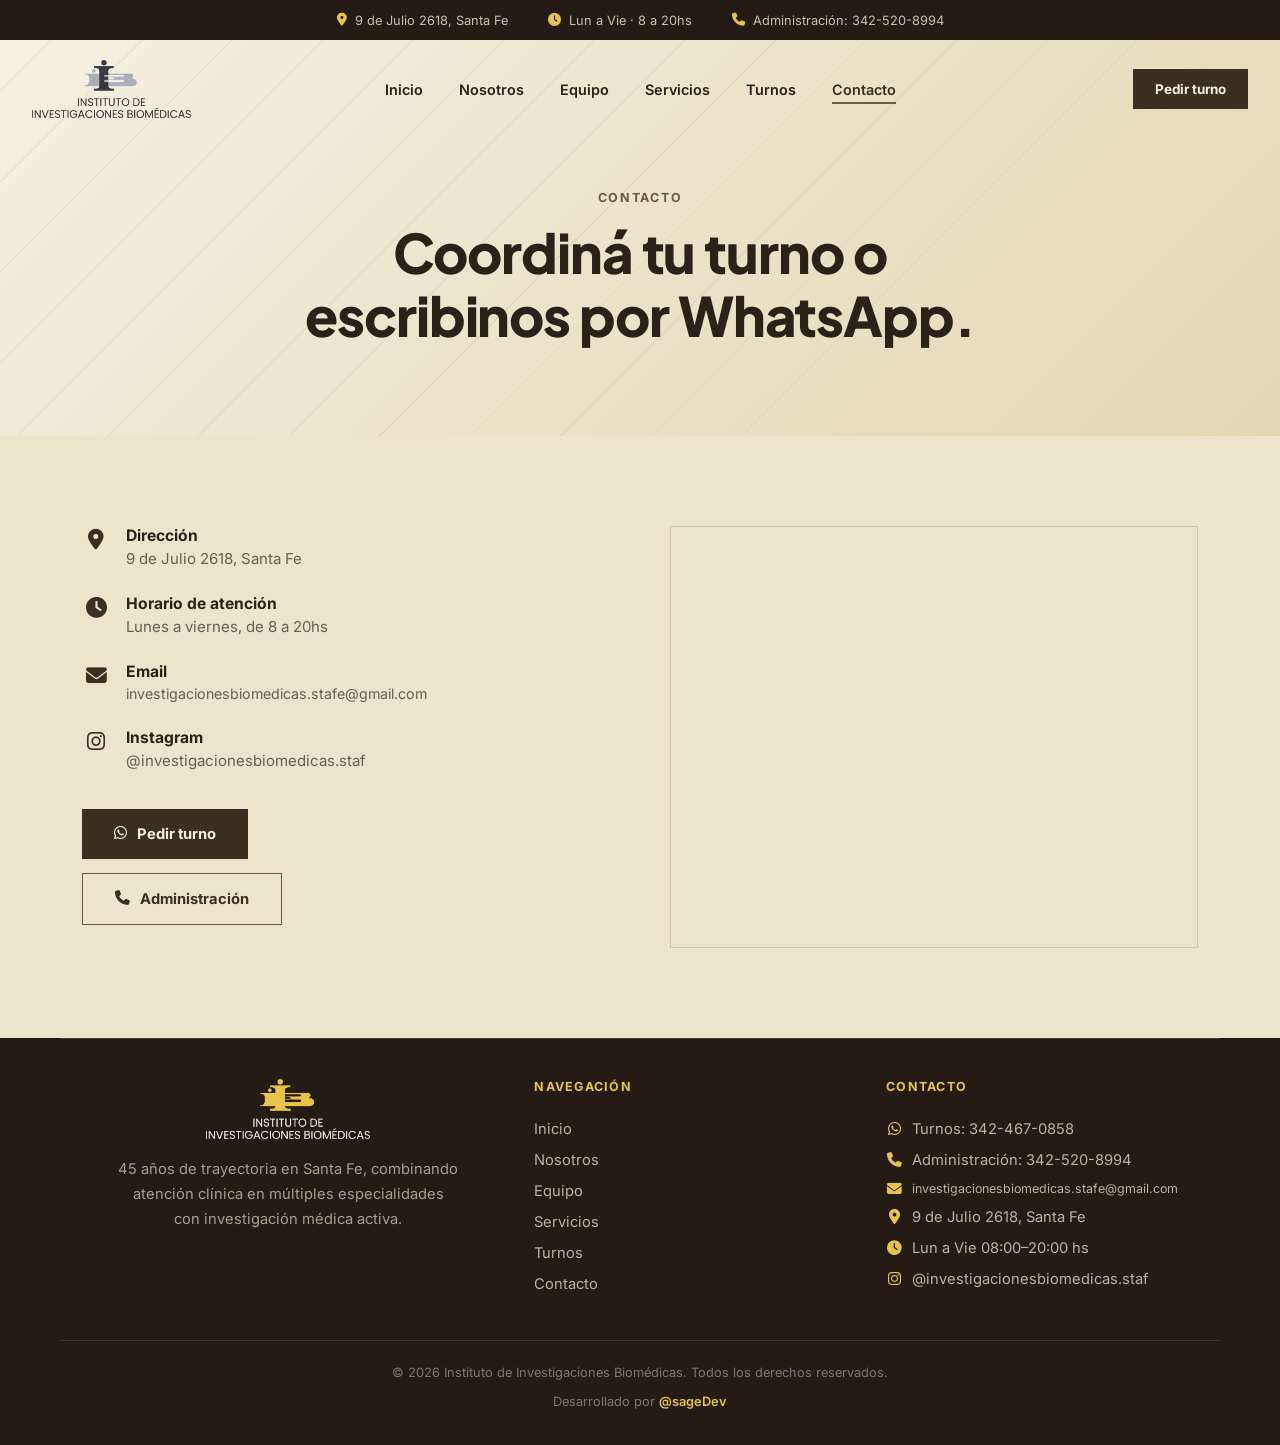
==== contacto.html @ 0e3583ee "ajuste 3" ====
<!DOCTYPE html>
<html lang="es">
<head>
<meta charset="UTF-8" />
<meta name="viewport" content="width=device-width, initial-scale=1.0" />
<title>Contacto — Instituto de Investigaciones Biomédicas</title>
<meta name="description" content="Coordiná tu turno por WhatsApp, encontrá nuestra dirección en Santa Fe y horarios de atención." />
<link rel="icon" type="image/png" href="favicon.png" />
<meta property="og:title" content="Contacto — Instituto de Investigaciones Biomédicas" />
<meta property="og:description" content="Coordiná tu turno o escribinos por WhatsApp." />
<meta property="og:image" content="og.png" />
<link rel="preconnect" href="https://fonts.googleapis.com">
<link rel="preconnect" href="https://fonts.gstatic.com" crossorigin>
<link href="https://fonts.googleapis.com/css2?family=Plus+Jakarta+Sans:wght@500;600;700;800&family=Inter:wght@400;500;600;700&display=swap" rel="stylesheet">
<link rel="stylesheet" href="https://cdnjs.cloudflare.com/ajax/libs/font-awesome/6.4.0/css/all.min.css">
<link rel="stylesheet" href="styles.css" />
</head>
<body>

<div class="topbar" id="topbar">
  <div class="topbar-inner">
    <a href="https://www.google.com/maps/search/?api=1&query=9+de+Julio+2618,+Santa+Fe" target="_blank" rel="noopener"><i class="fa-solid fa-location-dot"></i> 9 de Julio 2618, Santa Fe</a>
    <span><i class="fa-solid fa-clock"></i> Lun a Vie · 8 a 20hs</span>
    <a href="tel:+543425208994" target="_blank" rel="noopener"><i class="fa-solid fa-phone"></i> Administración: 342-520-8994</a>
  </div>
</div>

<header id="siteHeader">
  <div class="h-inner">
    <a class="h-logo" href="index.html#top">
      <img src="logo-texto.png" alt="Instituto de Investigaciones Biomédicas" />
    </a>
    <nav class="desk">
      <a href="index.html#top">Inicio</a>
      <a href="nosotros.html">Nosotros</a>
      <a href="equipo.html">Equipo</a>
      <a href="index.html#especialidades">Servicios</a>
      <a href="index.html#turno">Turnos</a>
      <a href="contacto.html" class="active">Contacto</a>
    </nav>
    <a href="https://wa.me/5493424670858?text=Hola%2C%20quiero%20pedir%20un%20turno." class="h-cta" target="_blank" rel="noopener">Pedir turno</a>
  </div>
</header>

<div class="burger" id="burger">
  <span></span><span></span><span></span>
</div>
<div id="moverlay"></div>
<nav id="mnav">
  <img src="logo-texto.png" alt="Instituto de Investigaciones Biomédicas" class="mnav-badge" />
  <div class="mnav-divider"></div>
  <a href="index.html#top">Inicio</a>
  <a href="nosotros.html">Nosotros</a>
  <a href="equipo.html">Equipo</a>
  <a href="index.html#especialidades">Servicios</a>
  <a href="index.html#turno">Turnos</a>
  <a href="contacto.html">Contacto</a>
  <a href="https://wa.me/5493424670858?text=Hola%2C%20quiero%20pedir%20un%20turno." class="mnav-cta" target="_blank" rel="noopener">Pedir turno</a>
</nav>

<!-- ═══ PAGE HEADER ═══ -->
<section class="page-header">
  <div class="page-header-inner">
    <p class="eyebrow reveal">Contacto</p>
    <h1 class="reveal">Coordiná tu turno o escribinos por WhatsApp.</h1>
  </div>
</section>

<!-- ═══ CONTACTO + MAPA ═══ -->
<section class="contact-section">
  <div class="contact-grid">
    <div class="contact-info">
      <div class="contact-list">
        <div class="contact-item reveal">
          <i class="fa-solid fa-location-dot"></i>
          <div>
            <h5>Dirección</h5>
            <p>9 de Julio 2618, Santa Fe</p>
          </div>
        </div>
        <div class="contact-item reveal">
          <i class="fa-solid fa-clock"></i>
          <div>
            <h5>Horario de atención</h5>
            <p>Lunes a viernes, de 8 a 20hs</p>
          </div>
        </div>
        <div class="contact-item reveal">
          <i class="fa-solid fa-envelope"></i>
          <div>
            <h5>Email</h5>
            <p class="contact-email">investigacionesbiomedicas.stafe@gmail.com</p>
          </div>
        </div>
        <div class="contact-item reveal">
          <i class="fa-brands fa-instagram"></i>
          <div>
            <h5>Instagram</h5>
            <p>@investigacionesbiomedicas.staf</p>
          </div>
        </div>
      </div>
      <div class="contact-ctas reveal">
        <a href="https://wa.me/5493424670858?text=Hola%2C%20quiero%20pedir%20un%20turno." class="btn btn-solid" target="_blank" rel="noopener"><i class="fa-brands fa-whatsapp"></i> Pedir turno</a>
        <a href="tel:+543425208994" class="btn btn-ghost" target="_blank" rel="noopener"><i class="fa-solid fa-phone"></i> Administración</a>
      </div>
    </div>
    <div class="contact-map reveal">
      <iframe src="https://www.google.com/maps?q=9+de+Julio+2618,+Santa+Fe&output=embed" loading="lazy" referrerpolicy="no-referrer-when-downgrade" title="Ubicación del Instituto de Investigaciones Biomédicas"></iframe>
    </div>
  </div>
</section>

<!-- ═══ FOOTER ═══ -->
<div class="close-block">
  <footer class="footer">
    <div class="footer-top">
      <div class="footer-brand">
        <img src="logo-texto-light.png" alt="Instituto de Investigaciones Biomédicas" />
        <p class="footer-tagline">45 años de trayectoria en Santa Fe, combinando atención clínica en múltiples especialidades con investigación médica activa.</p>
      </div>
      <div class="footer-col">
        <h5>Navegación</h5>
        <a href="index.html#top">Inicio</a>
        <a href="nosotros.html">Nosotros</a>
        <a href="equipo.html">Equipo</a>
        <a href="index.html#especialidades">Servicios</a>
        <a href="index.html#turno">Turnos</a>
        <a href="contacto.html">Contacto</a>
      </div>
      <div class="footer-col">
        <h5>Contacto</h5>
        <a href="https://wa.me/5493424670858?text=Hola%2C%20quiero%20pedir%20un%20turno." target="_blank" rel="noopener"><i class="fa-brands fa-whatsapp"></i> Turnos: 342-467-0858</a>
        <p><i class="fa-solid fa-phone"></i> Administración: 342-520-8994</p>
        <a href="mailto:investigacionesbiomedicas.stafe@gmail.com" target="_blank" rel="noopener" class="footer-email"><i class="fa-solid fa-envelope"></i> investigacionesbiomedicas.stafe@gmail.com</a>
        <p><i class="fa-solid fa-location-dot"></i> 9 de Julio 2618, Santa Fe</p>
        <p><i class="fa-solid fa-clock"></i> Lun a Vie 08:00–20:00 hs</p>
        <a href="https://www.instagram.com/investigacionesbiomedicas.staf/" target="_blank" rel="noopener"><i class="fa-brands fa-instagram"></i> @investigacionesbiomedicas.staf</a>
      </div>
    </div>
    <div class="footer-bottom">
      <span>© 2026 Instituto de Investigaciones Biomédicas. Todos los derechos reservados.</span>
      <span class="footer-credit">Desarrollado por <a href="https://instagram.com/sagedev" target="_blank" rel="noopener">@sageDev</a></span>
    </div>
  </footer>
</div>

<a href="https://wa.me/5493424670858?text=Hola%2C%20quiero%20pedir%20un%20turno." class="wap-float" aria-label="WhatsApp" target="_blank" rel="noopener"><i class="fa-brands fa-whatsapp"></i></a>
<button class="top-float" id="topFloat" aria-label="Volver arriba"><i class="fa-solid fa-chevron-up"></i></button>

<script src="main.js"></script>
</body>
</html>
---- styles.css ----
/* ═══ RESET & BASE ═══ */
* { margin: 0; padding: 0; box-sizing: border-box; }
html { color-scheme: only light; scroll-behavior: smooth; overflow-x: hidden; max-width: 100%; }

:root {
  --cream: #EDE4CC;
  --cream-soft: #F6F1E4;
  --brown-dark: #3B2F22;
  --brown-mid: #6B5A3F;
  --yellow: #E8C547;
  --ink: #2A2118;
  --ink-soft: rgba(42, 33, 24, .68);
  --line: rgba(42, 33, 24, .14);
  --line-strong: rgba(107, 90, 63, .35);
  --brown-darker: #241C14;
}

body { font-family: 'Inter', sans-serif; color: var(--ink); background: var(--cream); overflow-x: hidden; position: relative; }

h1, h2, h3, h4 { font-family: 'Plus Jakarta Sans', sans-serif; font-weight: 700; line-height: 1.15; color: var(--ink); }
a { text-decoration: none; color: inherit; }
ul { list-style: none; }
img { max-width: 100%; display: block; }
button { font-family: inherit; cursor: pointer; }
section { position: relative; z-index: 1; padding: 90px 0; }

.eyebrow { font-family: 'Inter', sans-serif; text-transform: uppercase; letter-spacing: .14em; font-size: .78rem; font-weight: 700; color: var(--brown-mid); margin-bottom: 1rem; }
.eyebrow-light { color: var(--yellow); }

.sec-head { max-width: 680px; margin: 0 auto 44px; text-align: center; padding: 0 24px; }
.sec-head h2 { font-size: clamp(2rem, 3.2vw, 2.6rem); }
#especialidades .sec-head { max-width: 780px; }

.btn { display: inline-flex; align-items: center; justify-content: center; gap: 10px; font-family: 'Inter', sans-serif; font-weight: 700; font-size: .92rem; padding: 16px 32px; border-radius: 0; cursor: pointer; transition: all .25s ease; }
.btn-solid { background: var(--brown-dark); color: var(--cream-soft); }
.btn-solid:hover { background: var(--brown-darker); }
.btn-ghost { background: transparent; border: 1.5px solid var(--brown-mid); color: var(--brown-dark); }
.btn-ghost:hover { background: var(--brown-dark); border-color: var(--brown-dark); color: var(--cream-soft); }
.btn-ghost-light { background: transparent; border: 1.5px solid rgba(237,228,204,.5); color: var(--cream-soft); }
.btn-ghost-light:hover { border-color: var(--yellow); background: var(--yellow); color: var(--brown-dark); }

.reveal { opacity: 0; transform: translateY(24px); transition: opacity .7s ease, transform .7s cubic-bezier(.2,.7,.2,1); }
.reveal.in { opacity: 1; transform: none; }

/* ═══ BURGER / MOBILE MENU ═══ */
.burger { display: none; position: fixed; top: 49px; right: 24px; transform: translateY(-50%); width: 22px; height: 15px; cursor: pointer; z-index: 300; flex-direction: column; justify-content: space-between; }
.burger span { display: block; width: 100%; height: 2px; background: var(--ink); transition: all .3s ease; }
.burger.open span:nth-child(1) { transform: translateY(6.5px) rotate(45deg); }
.burger.open span:nth-child(2) { opacity: 0; }
.burger.open span:nth-child(3) { transform: translateY(-6.5px) rotate(-45deg); }

#mnav {
  position: fixed; top: 0; right: 0; width: 80%; max-width: 300px; height: 100vh;
  background: var(--cream-soft);
  z-index: 260; padding: 100px 32px 40px; display: flex; flex-direction: column; align-items: center; justify-content: center; gap: 24px;
  transform: translateX(100%); transition: transform .4s cubic-bezier(.2,.8,.2,1);
}
#mnav.open { transform: translateX(0); }
.mnav-badge { width: 200px; height: auto; margin-bottom: 16px; }
#mnav a { font-family: 'Plus Jakarta Sans', sans-serif; font-weight: 600; font-size: 1rem; color: var(--ink); }
#mnav a.mnav-cta { margin-top: 10px; background: var(--brown-dark); color: var(--cream-soft); padding: 12px 26px; font-family: 'Inter'; font-size: 1rem; font-weight: 700; border-radius: 0; }
.mnav-divider { width: 40px; height: 1px; background: var(--line-strong); margin-bottom: 6px; }
#moverlay { position: fixed; inset: 0; background: rgba(42,33,24,.5); z-index: 250; opacity: 0; pointer-events: none; transition: opacity .3s ease; }
#moverlay.open { opacity: 1; pointer-events: auto; }

/* ═══ TOPBAR — datos de contacto, se oculta al scrollear ═══ */
.topbar {
  position: fixed; top: 0; left: 0; right: 0; z-index: 210; height: 40px;
  background: var(--brown-darker); transition: transform .35s ease;
}
.topbar.hide { transform: translateY(-100%); }
.topbar-inner {
  max-width: 1280px; height: 100%; margin: 0 auto; padding: 0 32px;
  display: flex; align-items: center; justify-content: center; gap: 40px;
}
.topbar-inner span, .topbar-inner a { display: flex; align-items: center; gap: 8px; font-size: .8rem; color: rgba(237,228,204,.82); white-space: nowrap; transition: color .2s ease; }
.topbar-inner a:hover { color: var(--yellow); }
.topbar-inner i { color: var(--yellow); font-size: .82rem; }

/* ═══ HEADER — transparente antes de scrollear ═══ */
header { position: fixed; top: 40px; left: 0; right: 0; z-index: 200; border-bottom: 1px solid transparent; transition: top .35s ease, border-color .3s ease, box-shadow .3s ease; }
header::before { content: ''; position: absolute; inset: 0; z-index: -1; background: var(--cream-soft); opacity: 0; transition: opacity .3s ease; }
header.scrolled::before { opacity: 1; }
header.scrolled { top: 0; border-bottom-color: var(--line); box-shadow: 0 4px 20px rgba(42,33,24,.08); }
.h-inner { max-width: 1280px; margin: 0 auto; padding: 0 32px; height: 98px; display: grid; grid-template-columns: 1fr auto 1fr; align-items: center; }
.h-logo { justify-self: start; display: block; }
.h-logo img { height: 58px; width: auto; }
nav.desk { display: flex; align-items: center; justify-content: center; gap: 36px; }
nav.desk a { font-family: 'Inter'; font-size: .9rem; font-weight: 600; color: var(--ink); position: relative; transition: color .3s ease; }
nav.desk a:hover { color: var(--brown-mid); }
nav.desk a::after { content: ''; position: absolute; left: 0; bottom: -6px; width: 0; height: 2px; background: var(--yellow); transition: width .3s ease; }
nav.desk a:hover::after { width: 100%; }
nav.desk a.active { color: var(--brown-dark); }
nav.desk a.active::after { width: 100%; background: var(--brown-mid); }
.h-cta { justify-self: end; display: inline-flex; align-items: center; gap: 8px; background: var(--brown-dark); color: var(--cream-soft); padding: 12px 22px; border-radius: 0; font-family: 'Inter'; font-size: .84rem; font-weight: 700; transition: background .25s ease; }
.h-cta:hover { background: var(--brown-darker); }

/* ═══ HERO — layout asimétrico, panel de marca ═══ */
.hero {
  position: relative; overflow: hidden; height: 100vh; height: 100svh;
  display: flex; align-items: center;
  padding: 0;
  background: linear-gradient(135deg, var(--cream-soft) 0%, var(--cream) 45%, #E4D8B4 100%);
}
.hero::before {
  content: ''; position: absolute; inset: 0; z-index: 0;
  background: repeating-linear-gradient(135deg, rgba(59,47,34,.09) 0px, rgba(59,47,34,.09) 1px, transparent 1px, transparent 64px);
  -webkit-mask-image: linear-gradient(135deg, #000 0%, #000 40%, transparent 85%);
  mask-image: linear-gradient(135deg, #000 0%, #000 40%, transparent 85%);
}
.hero-grid {
  position: relative; z-index: 2; width: 100%; max-width: 1180px; margin: 0 auto; padding: 0 32px;
  display: grid; grid-template-columns: 1.3fr .7fr; gap: 50px; align-items: center;
}
.hero-inner { max-width: 700px; }
.hero-inner h1 { font-size: clamp(2.6rem, 4.6vw, 4.2rem); font-weight: 800; line-height: 1.08; margin-bottom: 1.3rem; letter-spacing: -.02em; }
.hero-inner h1 em { font-style: normal; color: var(--brown-dark); background: linear-gradient(180deg, transparent 62%, var(--yellow) 62%); padding: 0 2px; }
.hero-sub { font-size: 1.08rem; color: var(--ink-soft); line-height: 1.7; max-width: 500px; margin: 0 0 2rem; }
.hero-ctas { display: flex; align-items: center; gap: 16px; flex-wrap: wrap; }
.hero-visual { display: flex; justify-content: center; }
.hero-visual img { width: 100%; max-width: 420px; height: auto; }

/* ═══ FRANJA DE IDENTIDAD — foto oscurecida, estilo premium ═══ */
.id-strip { position: relative; overflow: hidden; background: var(--brown-dark); padding: 56px 0; }
.id-strip-bg { position: absolute; inset: 0; z-index: 0; }
.id-strip-bg img { width: 100%; height: 100%; object-fit: cover; object-position: center 35%; filter: grayscale(.5) contrast(1.1) brightness(.45); }
.id-strip-tint { position: absolute; inset: 0; z-index: 1; background: rgba(20,15,10,.72); }
.id-strip-inner { position: relative; z-index: 2; max-width: 1180px; margin: 0 auto; padding: 0 32px; display: grid; grid-template-columns: repeat(3, 1fr); gap: 20px; text-align: center; }
.id-num { display: block; font-family: 'Plus Jakarta Sans', sans-serif; font-weight: 800; font-size: clamp(1.7rem, 2.4vw, 2.2rem); white-space: nowrap; color: var(--yellow); margin-bottom: 8px; }
.id-label { font-size: 1rem; font-weight: 600; color: rgba(237,228,204,.85); }

/* ═══ ESPECIALIDADES — fondo marrón, patrón sutil ═══ */
.specialties {
  background:
    linear-gradient(180deg, rgba(20,15,10,0) 0%, rgba(20,15,10,0) 50%, rgba(20,15,10,.4) 100%),
    repeating-linear-gradient(135deg, transparent 0px, transparent 26px, rgba(255,255,255,.03) 26px, rgba(255,255,255,.03) 27px),
    var(--brown-dark);
}
.specialties .eyebrow { color: var(--yellow); }
.specialties .sec-head h2 { color: var(--cream-soft); }
.specialties-grid { max-width: 1180px; margin: 0 auto; padding: 0 32px; display: grid; grid-template-columns: repeat(4, 1fr); gap: 22px; }
.spec-card {
  background: rgba(255,255,255,.04); border: 1px solid rgba(237,228,204,.14); border-radius: 0;
  padding: 30px 26px; display: flex; flex-direction: column; align-items: center; text-align: center; transition: all .25s ease;
}
.spec-card:hover { border-color: var(--yellow); transform: translateY(-3px); box-shadow: 0 12px 28px rgba(0,0,0,.35); }
.spec-card:first-child { grid-column: span 2; background: rgba(255,255,255,.07); }
.spec-card:first-child h3 { font-size: 1.3rem; }
.spec-badge {
  display: inline-flex; align-items: center; justify-content: center; width: 40px; height: 40px;
  background: var(--yellow); color: var(--brown-dark); border-radius: 50%;
  font-family: 'Plus Jakarta Sans', sans-serif; font-weight: 800; font-size: .9rem; margin-bottom: 18px;
}
.spec-card h3 { font-size: 1.15rem; margin-bottom: .7rem; color: var(--cream-soft); }
.spec-card p { color: rgba(237,228,204,.72); line-height: 1.6; font-size: .92rem; margin-bottom: 1.4rem; flex: 1; }
.spec-btn {
  width: 100%; display: flex; align-items: center; justify-content: center; gap: 8px;
  background: var(--yellow); color: var(--brown-dark); padding: 13px 18px; border-radius: 0;
  font-family: 'Inter'; font-weight: 700; font-size: .86rem; transition: background .25s ease;
}
.spec-btn:hover { background: var(--cream-soft); }
.specialties-more { text-align: center; margin-top: 44px; }

/* ═══ PEDÍ TU TURNO — card unificada, pasos + form ═══ */
.turno-block { background: var(--cream-soft); }
.turno-card { display: flex; max-width: 1180px; margin: 0 auto; padding: 0 32px; }
.turno-card-steps {
  flex: 0 0 38%; padding: 48px 44px; background: var(--cream); border: 1px solid var(--line); border-right: none;
  display: flex; flex-direction: column; justify-content: center; gap: 30px;
  box-shadow: 0 8px 22px rgba(42,33,24,.08);
}
.turno-card-divider { width: 1px; background: var(--line); position: relative; z-index: 1; }
.turno-card-form {
  flex: 1; padding: 48px 48px; background: var(--cream); border: 1px solid var(--line); border-left: none;
  box-shadow: 0 8px 22px rgba(42,33,24,.08);
}
.turno-form-grid { display: grid; grid-template-columns: 1fr 1fr; gap: 0 20px; }
.turno-field-full { grid-column: 1 / -1; }
.turno-step { display: flex; align-items: flex-start; gap: 16px; }
.turno-step-num { font-family: 'Plus Jakarta Sans', sans-serif; font-weight: 800; font-size: 1.05rem; color: var(--yellow); background: var(--brown-dark); width: 36px; height: 36px; border-radius: 50%; display: flex; align-items: center; justify-content: center; flex: 0 0 auto; }
.turno-step p { color: var(--ink); font-size: 1.02rem; font-weight: 500; line-height: 1.55; padding-top: 6px; }
.turno-widget-label { font-family: 'Inter'; font-weight: 700; font-size: .82rem; text-transform: uppercase; letter-spacing: .08em; color: var(--brown-mid); margin: 0 0 8px; }
.turno-select {
  width: 100%; padding: 14px 16px; margin-bottom: 20px; border-radius: 0; border: 1.5px solid var(--line-strong);
  background: var(--cream-soft); color: var(--ink); font-family: 'Inter'; font-size: .94rem; font-weight: 500;
  appearance: none; -webkit-appearance: none;
  background-image: url("data:image/svg+xml;utf8,<svg xmlns='http://www.w3.org/2000/svg' width='14' height='9'><path d='M1 1l6 6 6-6' stroke='%236B5A3F' stroke-width='2' fill='none' fill-rule='evenodd'/></svg>");
  background-repeat: no-repeat; background-position: right 16px center;
}
.turno-select:focus { outline: none; border-color: var(--brown-dark); }
.turno-select:disabled { opacity: .55; cursor: not-allowed; }
.turno-submit { width: 100%; margin-top: 4px; }

/* ═══ CONVENIOS — ticker de obras sociales ═══ */
.convenios { background: var(--cream); padding: 60px 0; text-align: center; }
.convenios .sec-head { margin-bottom: 20px; max-width: 900px; }
.convenios-track-wrap { overflow: hidden; }
.convenios-track { display: flex; width: max-content; align-items: center; animation: convScroll 46s linear infinite; }
.conv-item { display: flex; align-items: center; justify-content: center; width: 170px; height: 76px; padding: 0 20px; flex: 0 0 auto; }
.conv-item img { max-width: 100%; max-height: 100%; width: auto; height: auto; object-fit: contain; transition: transform .25s ease; }
.conv-item img.conv-logo-galeno { max-width: 175px; max-height: 76px; }
.conv-item img.conv-logo-medife { max-width: 160px; max-height: 76px; }
.conv-item img.conv-logo-dosep { max-width: 130px; max-height: 96px; }
.conv-item.conv-item-galeno { width: 215px; }
.conv-item.conv-item-medife { width: 200px; }
.conv-item:hover img { transform: scale(1.08); }
@keyframes convScroll { from { transform: translateX(0); } to { transform: translateX(-50%); } }

/* ═══ POR QUÉ ELEGIRNOS — con foto de fondo ═══ */
.why-row { position: relative; overflow: hidden; background: var(--brown-dark); }
.why-bg { position: absolute; inset: 0; z-index: 0; }
.why-bg img { width: 100%; height: 100%; object-fit: cover; object-position: center 30%; filter: grayscale(.4) contrast(1.1) brightness(.55); }
.why-tint { position: absolute; inset: 0; z-index: 1; background: linear-gradient(180deg, rgba(20,15,10,.88) 0%, rgba(20,15,10,.93) 100%); }
.why-row .sec-head, .why-row .why-grid { position: relative; z-index: 2; }
.why-row .eyebrow { color: var(--yellow); }
.why-row .sec-head h2 { color: var(--cream-soft); }
.why-grid { max-width: 1180px; margin: 0 auto; padding: 0 32px; display: grid; grid-template-columns: repeat(5, 1fr); gap: 20px; }
.why-card { text-align: center; padding: 10px; }
.why-card i { color: var(--yellow); font-size: 1.7rem; margin-bottom: 16px; display: block; }
.why-card h4 { color: var(--cream-soft); font-size: 1rem; margin-bottom: .6rem; }
.why-card p { color: rgba(237,228,204,.72); line-height: 1.6; font-size: .86rem; }

/* ═══ NOSOTROS — banner de página ═══ */
.page-header {
  position: relative; overflow: hidden; padding: 190px 32px 90px; text-align: center;
  background: linear-gradient(135deg, var(--cream-soft) 0%, var(--cream) 45%, #E4D8B4 100%);
}
.page-header::before {
  content: ''; position: absolute; inset: 0; z-index: 0;
  background: repeating-linear-gradient(135deg, rgba(59,47,34,.09) 0px, rgba(59,47,34,.09) 1px, transparent 1px, transparent 64px);
  -webkit-mask-image: linear-gradient(135deg, #000 0%, #000 40%, transparent 85%);
  mask-image: linear-gradient(135deg, #000 0%, #000 40%, transparent 85%);
}
.page-header-inner { position: relative; z-index: 2; max-width: 720px; margin: 0 auto; }
.page-header-inner h1 { font-size: clamp(2.4rem, 4.4vw, 3.4rem); font-weight: 800; letter-spacing: -.02em; }

/* ═══ HISTORIA ═══ */
.historia { background: var(--cream); text-align: center; }
.historia-inner { max-width: 760px; margin: 0 auto; padding: 0 24px; }
.historia-inner h2 { font-size: clamp(1.9rem, 3vw, 2.4rem); margin-bottom: 1.4rem; }
.historia-inner p { color: var(--ink-soft); line-height: 1.85; font-size: 1.04rem; margin-bottom: 1.4rem; }
.historia-inner p:last-child { margin-bottom: 0; }

/* ═══ INVESTIGACIÓN — foto de fondo ═══ */
.research-band { position: relative; overflow: hidden; background: var(--brown-dark); text-align: center; }
.research-bg { position: absolute; inset: 0; z-index: 0; }
.research-bg img { width: 100%; height: 100%; object-fit: cover; object-position: center 35%; filter: grayscale(.5) contrast(1.1) brightness(.42); }
.research-tint { position: absolute; inset: 0; z-index: 1; background: rgba(20,15,10,.86); }
.research-inner { position: relative; z-index: 2; max-width: 720px; margin: 0 auto; padding: 0 24px; }
.research-inner h2 { color: var(--cream-soft); font-size: clamp(1.9rem, 3vw, 2.4rem); margin-bottom: 1.4rem; }
.research-inner > p { color: rgba(237,228,204,.8); line-height: 1.85; font-size: 1.04rem; margin-bottom: 2rem; }
.research-tags { display: flex; flex-wrap: wrap; align-items: center; justify-content: center; gap: 14px; }
.research-tags span {
  font-family: 'Inter'; font-weight: 700; font-size: .82rem; text-transform: uppercase; letter-spacing: .06em;
  color: var(--yellow); border: 1px solid rgba(232,197,71,.35); padding: 10px 18px;
}

/* ═══ DIRECCIÓN MÉDICA ═══ */
.director { background: var(--cream-soft); text-align: center; }
.director-inner { max-width: 640px; margin: 0 auto; padding: 0 24px; }
.director-inner h2 { font-size: clamp(1.9rem, 3vw, 2.3rem); margin-bottom: 1.2rem; }
.director-inner p { color: var(--ink-soft); line-height: 1.8; font-size: 1.02rem; }

/* ═══ NUESTROS PRINCIPIOS ═══ */
.values { background: var(--cream); }
.values-grid { max-width: 1000px; margin: 0 auto; padding: 0 32px; display: grid; grid-template-columns: repeat(4, 1fr); gap: 22px; }
.value-card { text-align: center; padding: 10px; }
.value-card i { color: var(--brown-dark); font-size: 1.7rem; margin-bottom: 16px; display: block; }
.value-card h4 { font-size: 1rem; margin-bottom: .6rem; }
.value-card p { color: var(--ink-soft); line-height: 1.6; font-size: .88rem; }

/* ═══ EQUIPO ═══ */
.team-intro { background: var(--cream); text-align: center; padding-bottom: 0; }
.team-intro-inner { max-width: 700px; margin: 0 auto; padding: 0 24px; }
.team-intro-inner p { color: var(--ink-soft); line-height: 1.8; font-size: 1.18rem; }

.team { background: var(--cream); }
.team-filter { max-width: 460px; margin: 0 auto 56px; padding: 0 32px; }
.team-filter-box { position: relative; display: flex; align-items: center; }
.team-filter-box i { position: absolute; left: 18px; color: var(--brown-mid); font-size: .92rem; pointer-events: none; }
.team-filter-box input {
  width: 100%; padding: 15px 20px 15px 46px; border: 1.5px solid var(--line-strong); border-radius: 0;
  background: var(--cream-soft); color: var(--ink); font-family: 'Inter'; font-size: .95rem;
}
.team-filter-box input::placeholder { color: var(--ink-soft); }
.team-filter-box input:focus { outline: none; border-color: var(--brown-dark); }
.team-group { max-width: 1180px; margin: 84px auto 0; padding: 54px 32px 0; border-top: 1px solid var(--line); }
.team-group:first-child { margin-top: 0; padding-top: 0; border-top: none; }
.team-group-head { text-align: center; margin-bottom: 40px; }
.team-group-head h3 { font-size: clamp(1.8rem, 2.8vw, 2.3rem); font-weight: 700; color: var(--brown-dark); letter-spacing: -.01em; }
.team-grid { display: flex; flex-wrap: wrap; justify-content: center; gap: 60px 68px; }
.team-card { flex: 0 1 270px; max-width: 270px; background: none; border: none; padding: 0; display: flex; flex-direction: column; align-items: center; text-align: center; transition: none; }
.team-card:hover { transform: none; box-shadow: none; }
.team-photo { width: 220px; height: 220px; border-radius: 50%; overflow: hidden; margin-bottom: 26px; border: 3px solid var(--cream-soft); box-shadow: 0 18px 36px rgba(42,33,24,.16); flex: 0 0 auto; }
.team-photo img { width: 100%; height: 100%; object-fit: cover; filter: grayscale(.1); transition: transform .35s ease; }
.team-card:hover .team-photo img { transform: scale(1.06); }
.team-photo-icon { display: flex; align-items: center; justify-content: center; background: var(--brown-dark); color: var(--yellow); font-size: 3rem; }
.team-tag { font-family: 'Inter', sans-serif; font-size: .74rem; font-weight: 700; text-transform: uppercase; letter-spacing: .08em; color: var(--brown-mid); margin-bottom: .5rem; }
.team-card h4 { font-size: 1.5rem; margin-bottom: .4rem; }
.team-card p { color: var(--ink-soft); font-size: .98rem; margin-bottom: 1.3rem; flex: none; }
.team-btn {
  display: inline-flex; align-items: center; gap: 8px; border: none; border-bottom: 1.5px solid var(--brown-mid); border-radius: 0;
  background: none; padding: 0 0 3px; color: var(--brown-dark);
  font-family: 'Inter'; font-weight: 700; font-size: .95rem; transition: gap .25s ease, border-color .25s ease;
}
.team-btn:hover { gap: 14px; background: none; color: var(--brown-dark); border-color: var(--brown-dark); }

/* ═══ CONTACTO + MAPA ═══ */
.contact-section { background: var(--cream); }
.contact-grid { max-width: 1180px; margin: 0 auto; padding: 0 32px; display: grid; grid-template-columns: 1fr 1fr; gap: 60px; align-items: stretch; }
.contact-list { display: flex; flex-direction: column; gap: 26px; margin-bottom: 2.4rem; }
.contact-item { display: flex; align-items: flex-start; gap: 16px; }
.contact-item i { color: var(--brown-dark); font-size: 1.3rem; width: 28px; text-align: center; flex: 0 0 auto; margin-top: 3px; }
.contact-item h5 { font-size: .98rem; margin-bottom: .25rem; }
.contact-item p { color: var(--ink-soft); font-size: .94rem; overflow-wrap: anywhere; }
.contact-item p.contact-email { font-size: .89rem; }
.contact-ctas { display: flex; flex-direction: column; gap: 14px; align-items: flex-start; }
.contact-ctas .btn { justify-content: flex-start; }
.contact-map { border: 1px solid var(--line); overflow: hidden; min-height: 420px; }
.contact-map iframe { width: 100%; height: 100%; min-height: 420px; border: 0; display: block; filter: grayscale(.35) contrast(1.05); }

/* ═══ SOBRE EL INSTITUTO ═══ */
.about-teaser { background: var(--cream); text-align: center; }
.about-teaser-inner { max-width: 720px; margin: 0 auto; padding: 0 24px; }
.about-teaser-inner h2 { font-size: clamp(1.8rem, 2.8vw, 2.3rem); margin-bottom: 1.3rem; }
.about-teaser-inner p { color: var(--ink-soft); line-height: 1.8; font-size: 1.02rem; margin-bottom: 1.6rem; }
.about-teaser-inner .eyebrow { font-size: .78rem; line-height: 1.4; margin-bottom: 1rem; }
.about-teaser-inner .btn { margin-top: 1.4rem; }

/* ═══ FAQ — centrado ═══ */
.faq { background: var(--cream-soft); }
.faq-list { max-width: 780px; margin: 0 auto; padding: 0 24px; }
.faq-item { border-bottom: 1px solid var(--line); }
.faq-item:last-child { border-bottom: none; }
.faq-q { position: relative; width: 100%; background: none; border: none; padding: 24px 44px; display: block; text-align: center; }
.faq-q span:first-child { display: block; text-align: center; font-family: 'Plus Jakarta Sans', sans-serif; font-weight: 700; font-size: 1.05rem; color: var(--ink); }
.faq-icon { position: absolute; right: 4px; top: 24px; color: var(--brown-mid); font-size: 1rem; display: flex; transition: transform .3s ease; }
.faq-item.open .faq-icon { transform: rotate(45deg); }
.faq-a { max-height: 0; overflow: hidden; transition: max-height .35s ease; }
.faq-a p { color: var(--ink-soft); line-height: 1.7; font-size: .95rem; padding-bottom: 24px; max-width: 600px; margin: 0 auto; text-align: center; }

/* ═══ CTA + FOOTER ═══ */
.close-block { background: var(--brown-darker); color: var(--cream-soft); }
.close-cta { position: relative; overflow: hidden; padding: 100px 32px 80px; text-align: center; }
.close-cta-bg { position: absolute; inset: 0; z-index: 0; }
.close-cta-bg img { width: 100%; height: 100%; object-fit: cover; object-position: center 30%; filter: grayscale(.5) contrast(1.1) brightness(.4); }
.close-cta-tint { position: absolute; inset: 0; z-index: 1; background: rgba(20,15,10,.85); }
.close-cta > *:not(.close-cta-bg):not(.close-cta-tint) { position: relative; z-index: 2; }
.close-cta h2 { color: var(--cream-soft); font-size: clamp(1.8rem, 3vw, 2.4rem); max-width: 860px; margin: 0 auto 1.2rem; }
.close-cta-sub { color: rgba(237,228,204,.8); font-size: 1rem; line-height: 1.7; max-width: 460px; margin: 0 auto 2rem; }

.footer-top { max-width: 1160px; margin: 0 auto; padding: 40px 32px 40px; display: grid; grid-template-columns: 1.3fr 1fr 1fr; gap: 50px; border-top: 1px solid rgba(237,228,204,.15); }
.footer-brand { text-align: center; }
.footer-brand img { height: 60px; margin: 0 auto 18px; }
.footer-tagline { margin: 0 auto; }
.footer-tagline { color: rgba(237,228,204,.65); line-height: 1.7; font-size: .92rem; max-width: 340px; }
.footer-col h5 { font-family: 'Inter'; text-transform: uppercase; letter-spacing: .1em; font-size: .78rem; color: var(--yellow); margin-bottom: 20px; }
.footer-col a, .footer-col p { display: flex; align-items: center; gap: 10px; color: rgba(237,228,204,.75); font-size: .92rem; line-height: 2.1; transition: color .25s ease; overflow-wrap: anywhere; }
.footer-col a:hover { color: var(--yellow); }
.footer-col i { color: var(--yellow); font-size: .92rem; width: 16px; text-align: center; flex: 0 0 auto; }
.footer-col a.footer-email { font-size: .78rem; }
.footer-bottom { max-width: 1160px; margin: 0 auto; padding: 24px 32px 36px; display: flex; flex-direction: column; align-items: center; gap: 14px; text-align: center; border-top: 1px solid rgba(237,228,204,.12); }
.footer-bottom span { color: rgba(237,228,204,.45); font-size: .8rem; }
.footer-credit a { color: var(--yellow); font-weight: 600; transition: color .2s ease; }
.footer-credit a:hover { color: var(--cream-soft); }

/* ═══ FLOATS ═══ */
.wap-float {
  position: fixed; bottom: 24px; right: 24px; width: 56px; height: 56px; border-radius: 50%;
  background: #25D366; display: flex; align-items: center; justify-content: center;
  box-shadow: 0 6px 20px rgba(42,33,24,.3); z-index: 150;
  opacity: 0; pointer-events: none; transform: scale(.8); transition: all .3s ease;
}
.wap-float.show { opacity: 1; pointer-events: auto; transform: scale(1); }
.wap-float:hover { background: #128C7E; }
.wap-float i { color: #fff; font-size: 26px; }
.top-float {
  position: fixed; bottom: 92px; right: 24px; width: 56px; height: 56px; border-radius: 50%;
  background: var(--brown-dark); border: 1.5px solid rgba(237,228,204,.3); color: var(--cream-soft); font-size: 1.1rem;
  display: flex; align-items: center; justify-content: center; cursor: pointer; z-index: 150;
  box-shadow: 0 6px 20px rgba(42,33,24,.3);
  opacity: 0; pointer-events: none; transform: scale(.8); transition: all .3s ease;
}
.top-float.show { opacity: 1; pointer-events: auto; transform: scale(1); }
.top-float:hover { background: var(--yellow); border-color: var(--yellow); color: var(--brown-dark); }

/* ═══════════════════ RESPONSIVE ═══════════════════ */

@media (max-width: 1024px) {
  .hero-grid { grid-template-columns: 1fr; text-align: center; gap: 40px; }
  .hero-inner { max-width: 100%; margin: 0 auto; }
  .hero-sub { margin: 0 auto 2rem; }
  .hero-ctas { justify-content: center; }
  .hero-visual { display: none; }
  .specialties-grid { grid-template-columns: repeat(2, 1fr); }
  .spec-card:first-child { grid-column: 1 / -1; }
  .why-grid { grid-template-columns: repeat(3, 1fr); }
  .values-grid { grid-template-columns: repeat(2, 1fr); }
  .contact-grid { grid-template-columns: 1fr; }
  .contact-map { min-height: 340px; }
  .contact-map iframe { min-height: 340px; }
  .team-card { flex-basis: calc(50% - 10px); max-width: calc(50% - 10px); }
  .turno-card { flex-direction: column; gap: 28px; }
  .turno-card-steps { border-right: 1px solid var(--line); }
  .turno-card-form { border-left: 1px solid var(--line); }
  .turno-card-divider { display: none; }
  .footer-top { grid-template-columns: 1fr 1fr; }
  .footer-brand { grid-column: 1 / -1; }
}

/* Tablet — no la mas chica: el hero queda corto contra los 100vh, se agranda para llenar el espacio */
@media (min-width: 769px) and (max-width: 1024px) {
  .hero .eyebrow { font-size: 1.2rem; margin-bottom: 1.4rem; }
  .hero-inner h1 { font-size: clamp(3.6rem, 7vw, 5rem) !important; line-height: 1.05; margin-bottom: 2rem; }
  .hero-sub { font-size: 1.4rem !important; line-height: 1.8; max-width: 680px; margin: 0 auto 3rem !important; }
  .hero-ctas { gap: 24px; }
  .hero-ctas .btn { padding: 22px 44px; font-size: 1.1rem; }
}

@media (max-width: 768px) {
  section { padding: 60px 0; }
  .topbar { display: none; }
  #siteHeader { top: 0; }
  nav.desk, .h-cta { display: none; }
  .burger { display: flex; }
  #siteHeader { height: 97px; }
  .h-inner { height: 97px; grid-template-columns: 1fr; justify-items: center; }
  .h-logo { justify-self: center; }
  .h-logo img { height: 59px; }
  .burger { top: 48px; }

  .hero-inner h1 { font-size: clamp(2.5rem, 10vw, 3rem); }
  .hero-sub { font-size: .96rem; }

  .id-strip-inner { grid-template-columns: 1fr; gap: 24px; }

  .specialties-grid { grid-template-columns: 1fr; }
  .spec-card:first-child { grid-column: auto; }
  .why-grid { grid-template-columns: repeat(2, 1fr); }
  .values-grid { grid-template-columns: 1fr; max-width: 400px; }
  .contact-item { flex-direction: column; align-items: center; text-align: center; gap: 8px; }
  .contact-item i { margin-top: 0; }
  .contact-ctas { align-items: center; }
  .contact-ctas .btn { justify-content: center; width: 100%; max-width: 340px; }
  .team-card { flex-basis: 100%; max-width: 240px; }

  .page-header { padding: 140px 24px 60px; }

  .turno-card { padding: 0 24px; }
  .turno-card-steps, .turno-card-form { padding: 34px 26px; }
  .turno-card-steps { gap: 26px; }
  .turno-step { flex-direction: column; align-items: center; text-align: center; gap: 10px; }
  .turno-step p { padding-top: 0; }
  .turno-form-grid { grid-template-columns: 1fr; }

  .about-teaser-inner { text-align: center; }

  .footer-top { grid-template-columns: 1fr; text-align: center; gap: 36px; }
  .footer-brand { grid-column: auto; }
  .footer-brand img { margin: 0 auto 18px; }
  .footer-tagline { max-width: 100%; margin: 0 auto; }
  .footer-col a, .footer-col p { justify-content: center; }
}

@media (max-width: 480px) {
  .btn { width: 100%; max-width: 320px; }
  .hero-ctas { flex-direction: column; align-items: center; }
  .why-grid { grid-template-columns: 1fr; }
}
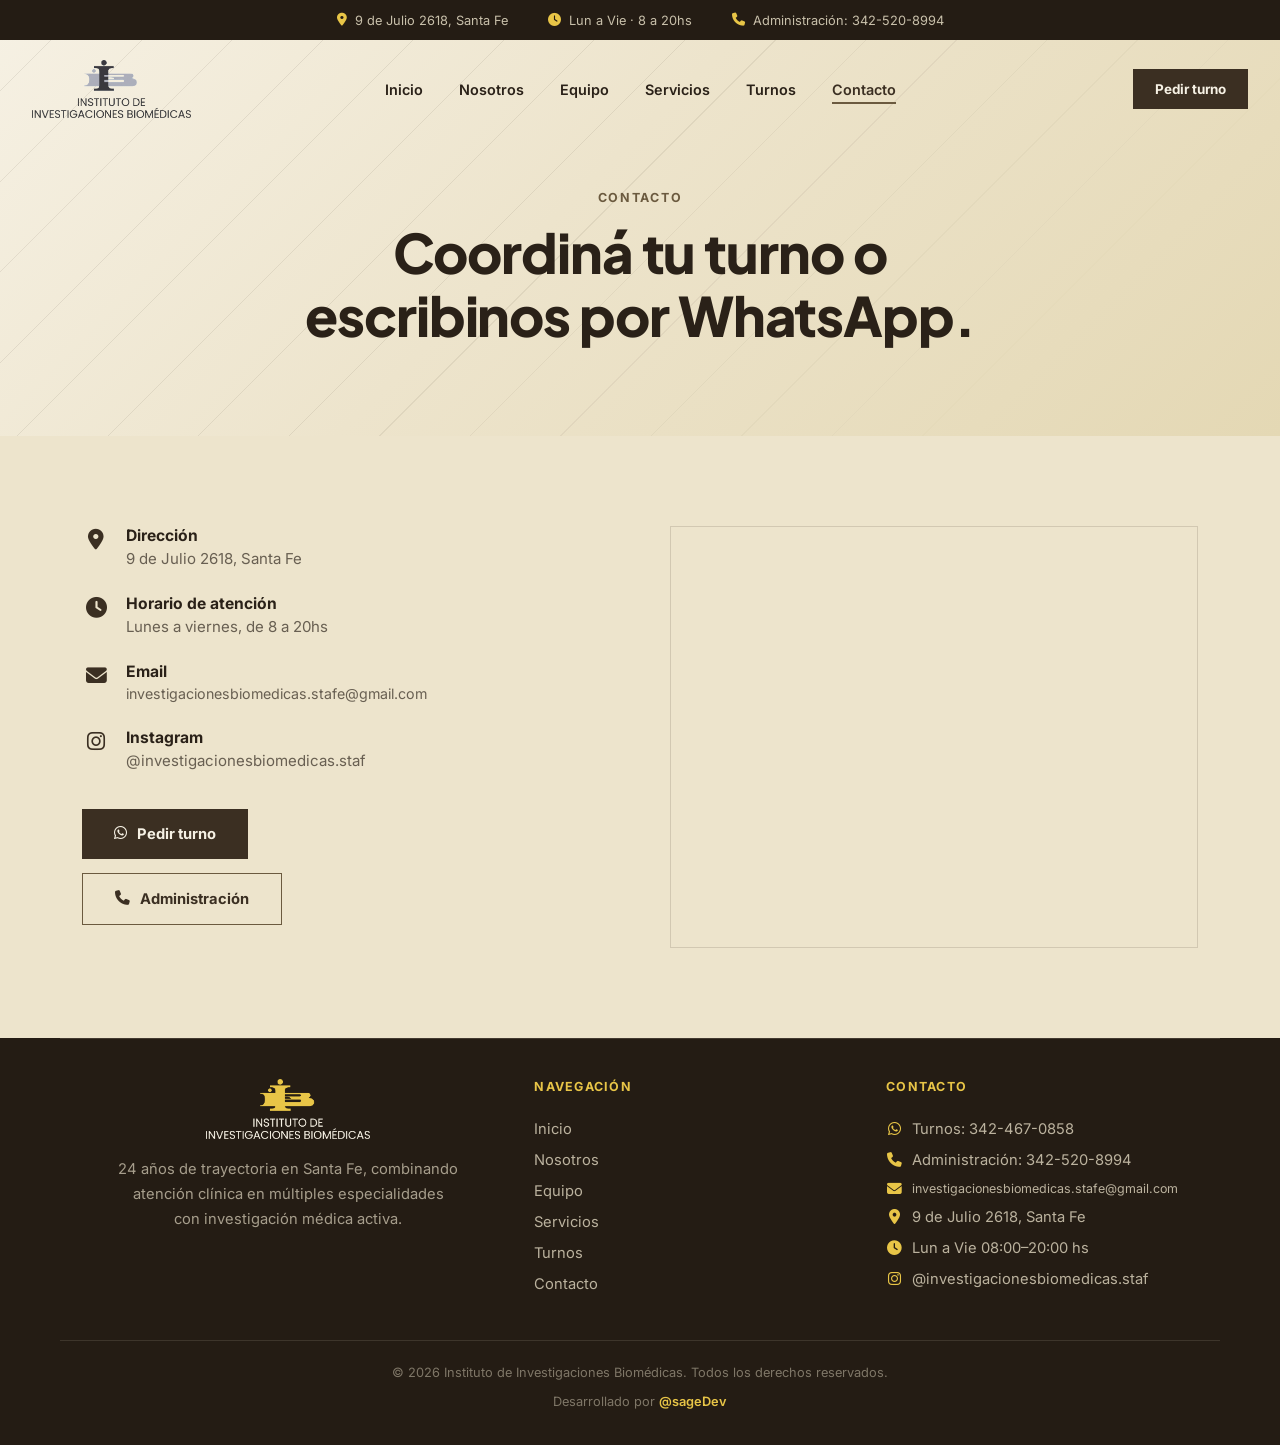
==== commit fa6dec9b: "ajuste 5" ====
--- a/contacto.html
+++ b/contacto.html
@@ -117,7 +117,7 @@
     <div class="footer-top">
       <div class="footer-brand">
         <img src="logo-texto-light.png" alt="Instituto de Investigaciones Biomédicas" />
-        <p class="footer-tagline">45 años de trayectoria en Santa Fe, combinando atención clínica en múltiples especialidades con investigación médica activa.</p>
+        <p class="footer-tagline">24 años de trayectoria en Santa Fe, combinando atención clínica en múltiples especialidades con investigación médica activa.</p>
       </div>
       <div class="footer-col">
         <h5>Navegación</h5>
--- a/styles.css
+++ b/styles.css
@@ -194,6 +194,17 @@
 /* ═══ CONVENIOS — ticker de obras sociales ═══ */
 .convenios { background: var(--cream); padding: 60px 0; text-align: center; }
 .convenios .sec-head { margin-bottom: 20px; max-width: 900px; }
+
+.convenios-featured {
+  display: inline-flex; flex-direction: column; align-items: center; gap: 18px;
+  background: var(--cream-soft); border: 1.5px solid var(--line-strong);
+  padding: 30px 48px; margin: 20px auto 48px;
+}
+.convenios-featured-tag {
+  font-family: 'Inter'; font-weight: 700; font-size: .78rem; text-transform: uppercase; letter-spacing: .1em; color: var(--brown-mid);
+}
+.convenios-featured img { height: 52px; width: auto; }
+
 .convenios-track-wrap { overflow: hidden; }
 .convenios-track { display: flex; width: max-content; align-items: center; animation: convScroll 46s linear infinite; }
 .conv-item { display: flex; align-items: center; justify-content: center; width: 170px; height: 76px; padding: 0 20px; flex: 0 0 auto; }
@@ -240,6 +251,7 @@
 .historia-inner h2 { font-size: clamp(1.9rem, 3vw, 2.4rem); margin-bottom: 1.4rem; }
 .historia-inner p { color: var(--ink-soft); line-height: 1.85; font-size: 1.04rem; margin-bottom: 1.4rem; }
 .historia-inner p:last-child { margin-bottom: 0; }
+.historia-inner p.eyebrow { font-size: .78rem; margin-bottom: 1rem; }
 
 /* ═══ INVESTIGACIÓN — foto de fondo ═══ */
 .research-band { position: relative; overflow: hidden; background: var(--brown-dark); text-align: center; }
@@ -249,6 +261,7 @@
 .research-inner { position: relative; z-index: 2; max-width: 720px; margin: 0 auto; padding: 0 24px; }
 .research-inner h2 { color: var(--cream-soft); font-size: clamp(1.9rem, 3vw, 2.4rem); margin-bottom: 1.4rem; }
 .research-inner > p { color: rgba(237,228,204,.8); line-height: 1.85; font-size: 1.04rem; margin-bottom: 2rem; }
+.research-inner p.eyebrow { font-size: .78rem; color: var(--yellow); margin-bottom: 1rem; }
 .research-tags { display: flex; flex-wrap: wrap; align-items: center; justify-content: center; gap: 14px; }
 .research-tags span {
   font-family: 'Inter'; font-weight: 700; font-size: .82rem; text-transform: uppercase; letter-spacing: .06em;
@@ -260,6 +273,7 @@
 .director-inner { max-width: 640px; margin: 0 auto; padding: 0 24px; }
 .director-inner h2 { font-size: clamp(1.9rem, 3vw, 2.3rem); margin-bottom: 1.2rem; }
 .director-inner p { color: var(--ink-soft); line-height: 1.8; font-size: 1.02rem; }
+.director-inner p.eyebrow { font-size: .78rem; margin-bottom: 1rem; }
 
 /* ═══ NUESTROS PRINCIPIOS ═══ */
 .values { background: var(--cream); }
@@ -440,6 +454,7 @@
   .values-grid { grid-template-columns: 1fr; max-width: 400px; }
   .contact-item { flex-direction: column; align-items: center; text-align: center; gap: 8px; }
   .contact-item i { margin-top: 0; }
+  .convenios-featured { padding: 26px 28px; }
   .contact-ctas { align-items: center; }
   .contact-ctas .btn { justify-content: center; width: 100%; max-width: 340px; }
   .team-card { flex-basis: 100%; max-width: 240px; }
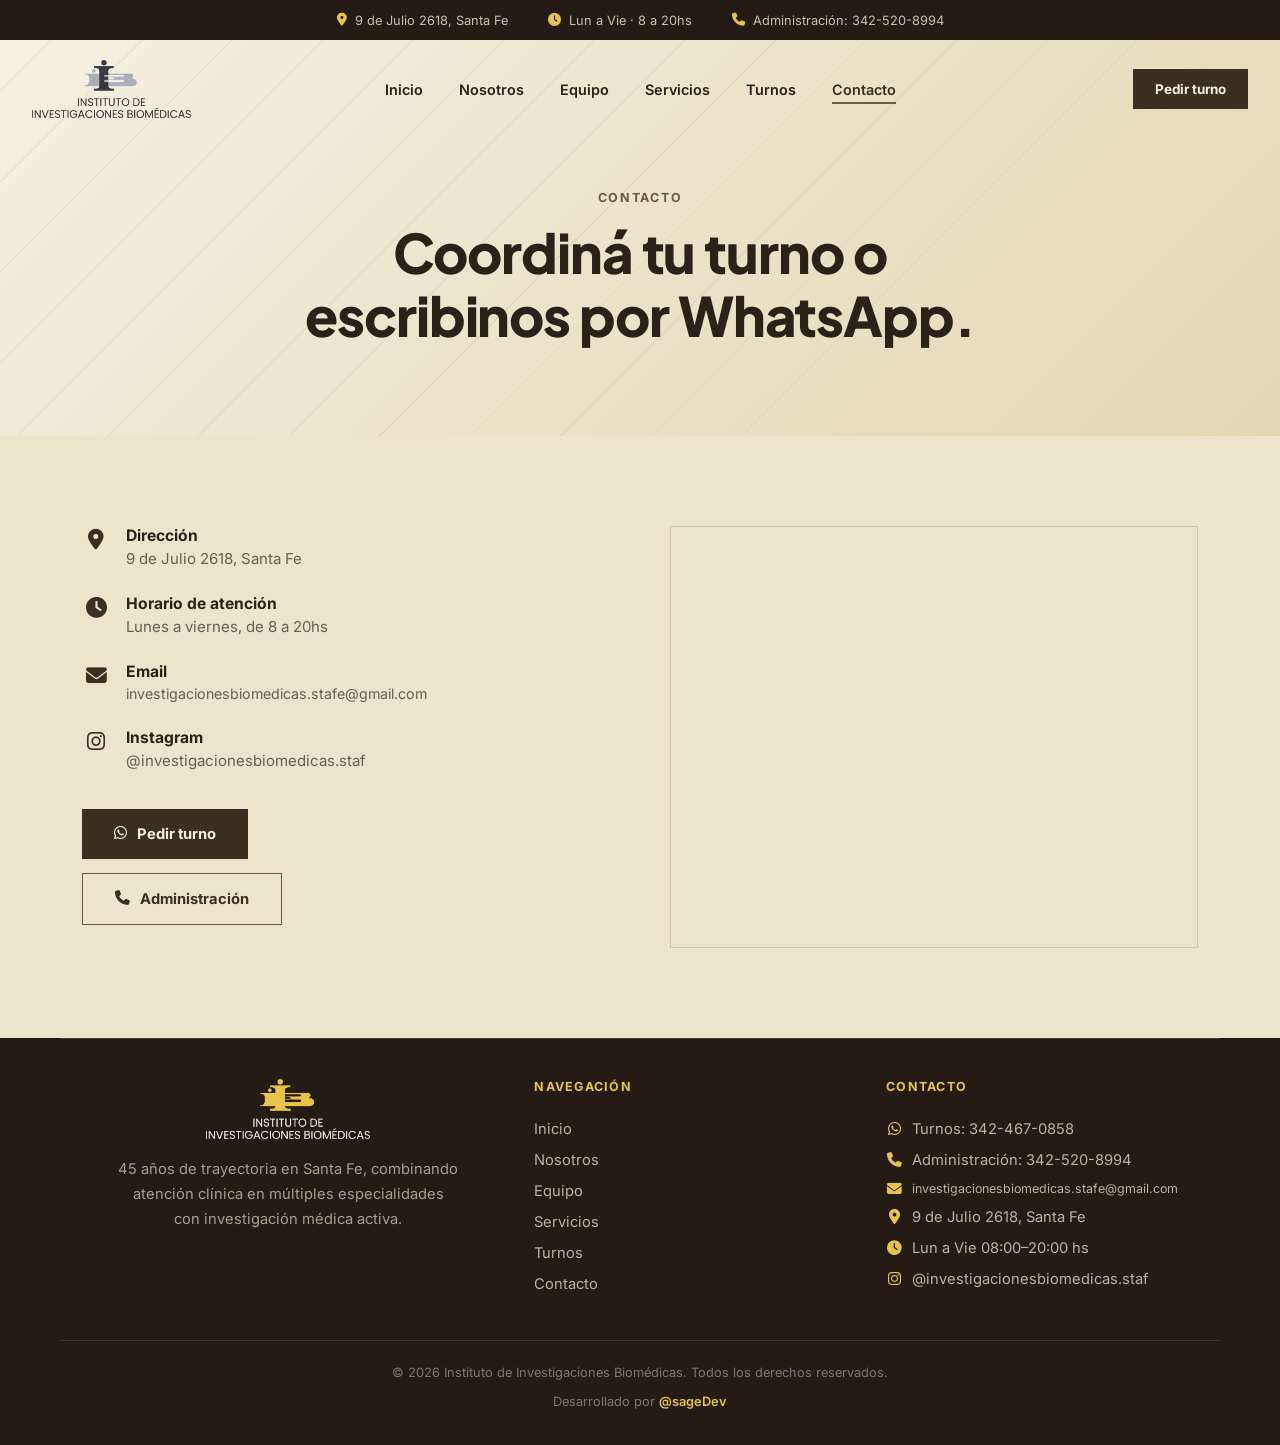
==== commit 23fbae7b: "ajuste 12" ====
--- a/contacto.html
+++ b/contacto.html
@@ -38,7 +38,7 @@
       <a href="index.html#turno">Turnos</a>
       <a href="contacto.html" class="active">Contacto</a>
     </nav>
-    <a href="https://wa.me/5493424670858?text=Hola%2C%20quiero%20pedir%20un%20turno." class="h-cta" target="_blank" rel="noopener">Pedir turno</a>
+    <a href="index.html#turno" class="h-cta">Pedir turno</a>
   </div>
 </header>
 
@@ -55,7 +55,7 @@
   <a href="index.html#especialidades">Servicios</a>
   <a href="index.html#turno">Turnos</a>
   <a href="contacto.html">Contacto</a>
-  <a href="https://wa.me/5493424670858?text=Hola%2C%20quiero%20pedir%20un%20turno." class="mnav-cta" target="_blank" rel="noopener">Pedir turno</a>
+  <a href="index.html#turno" class="mnav-cta">Pedir turno</a>
 </nav>
 
 <!-- ═══ PAGE HEADER ═══ -->
@@ -101,7 +101,7 @@
         </div>
       </div>
       <div class="contact-ctas reveal">
-        <a href="https://wa.me/5493424670858?text=Hola%2C%20quiero%20pedir%20un%20turno." class="btn btn-solid" target="_blank" rel="noopener"><i class="fa-brands fa-whatsapp"></i> Pedir turno</a>
+        <a href="index.html#turno" class="btn btn-solid"><i class="fa-brands fa-whatsapp"></i> Pedir turno</a>
         <a href="tel:+543425208994" class="btn btn-ghost" target="_blank" rel="noopener"><i class="fa-solid fa-phone"></i> Administración</a>
       </div>
     </div>
@@ -117,7 +117,7 @@
     <div class="footer-top">
       <div class="footer-brand">
         <img src="logo-texto-light.png" alt="Instituto de Investigaciones Biomédicas" />
-        <p class="footer-tagline">24 años de trayectoria en Santa Fe, combinando atención clínica en múltiples especialidades con investigación médica activa.</p>
+        <p class="footer-tagline">45 años de trayectoria en Santa Fe, combinando atención clínica en múltiples especialidades con investigación médica activa.</p>
       </div>
       <div class="footer-col">
         <h5>Navegación</h5>
--- a/styles.css
+++ b/styles.css
@@ -309,6 +309,8 @@
 .team-photo img { width: 100%; height: 100%; object-fit: cover; filter: grayscale(.1); transition: transform .35s ease; }
 .team-card:hover .team-photo img { transform: scale(1.06); }
 .team-photo-icon { display: flex; align-items: center; justify-content: center; background: var(--brown-dark); color: var(--yellow); font-size: 3rem; }
+.team-photo-initials { display: flex; align-items: center; justify-content: center; background: var(--brown-dark); }
+.team-photo-initials span { font-family: 'Plus Jakarta Sans', sans-serif; font-weight: 800; font-size: 2.6rem; color: var(--yellow); }
 .team-tag { font-family: 'Inter', sans-serif; font-size: .74rem; font-weight: 700; text-transform: uppercase; letter-spacing: .08em; color: var(--brown-mid); margin-bottom: .5rem; }
 .team-card h4 { font-size: 1.5rem; margin-bottom: .4rem; }
 .team-card p { color: var(--ink-soft); font-size: .98rem; margin-bottom: 1.3rem; flex: none; }
@@ -318,6 +320,7 @@
   font-family: 'Inter'; font-weight: 700; font-size: .95rem; transition: gap .25s ease, border-color .25s ease;
 }
 .team-btn:hover { gap: 14px; background: none; color: var(--brown-dark); border-color: var(--brown-dark); }
+.team-btns { display: flex; flex-direction: column; align-items: center; gap: 10px; }
 
 /* ═══ CONTACTO + MAPA ═══ */
 .contact-section { background: var(--cream); }
